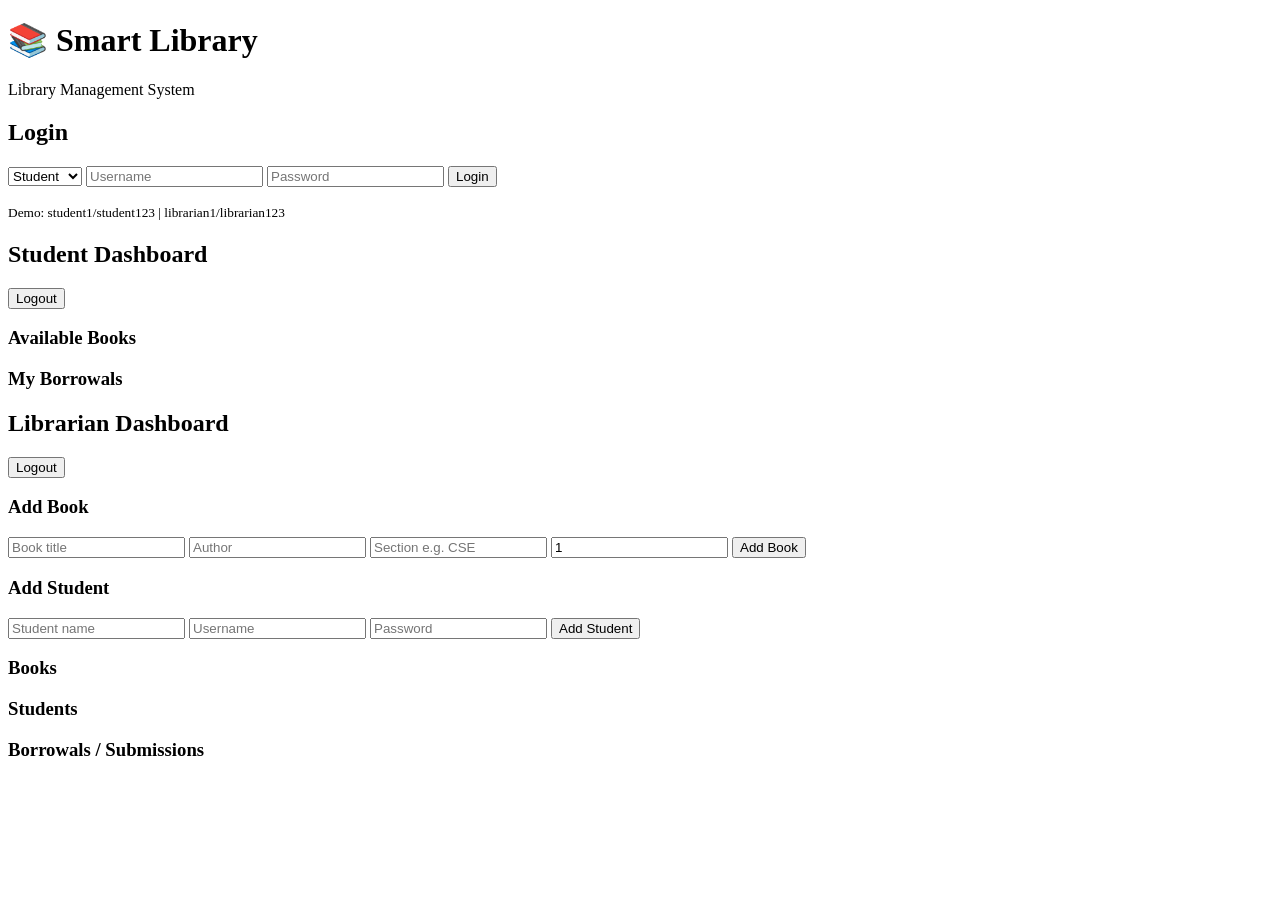
==== index.html @ 4e3f5c52 "Add files via upload" ====
<!DOCTYPE html>
<html lang="en">
<head>
  <meta charset="UTF-8">
  <meta name="viewport" content="width=device-width, initial-scale=1.0">
  <title>Library Management System</title>
  <link rel="stylesheet" href="css/style.css">
</head>
<body>
<header>
  <h1>📚 Smart Library</h1>
  <p>Library Management System</p>
</header>

<main>
  <section id="loginView" class="card">
    <h2>Login</h2>
    <select id="role">
      <option value="STUDENT">Student</option>
      <option value="LIBRARIAN">Librarian</option>
    </select>
    <input id="username" placeholder="Username">
    <input id="password" type="password" placeholder="Password">
    <button onclick="login()">Login</button>
    <p id="loginMsg"></p>
    <small>Demo: student1/student123 | librarian1/librarian123</small>
  </section>

  <section id="studentView" class="hidden">
    <div class="topbar"><h2>Student Dashboard</h2><button onclick="logout()">Logout</button></div>
    <div id="studentInfo" class="stats"></div>
    <div class="card">
      <h3>Available Books</h3>
      <div id="bookList" class="grid"></div>
    </div>
    <div class="card">
      <h3>My Borrowals</h3>
      <div id="myBorrowals"></div>
    </div>
  </section>

  <section id="librarianView" class="hidden">
    <div class="topbar"><h2>Librarian Dashboard</h2><button onclick="logout()">Logout</button></div>
    <div id="libStats" class="stats"></div>

    <div class="card">
      <h3>Add Book</h3>
      <div class="formrow">
        <input id="bookTitle" placeholder="Book title">
        <input id="bookAuthor" placeholder="Author">
        <input id="bookSection" placeholder="Section e.g. CSE">
        <input id="bookQty" type="number" value="1" min="1">
        <button onclick="addBook()">Add Book</button>
      </div>
    </div>

    <div class="card">
      <h3>Add Student</h3>
      <div class="formrow">
        <input id="studentName" placeholder="Student name">
        <input id="studentUsername" placeholder="Username">
        <input id="studentPassword" placeholder="Password">
        <button onclick="addStudent()">Add Student</button>
      </div>
    </div>

    <div class="card">
      <h3>Books</h3>
      <div id="allBooks"></div>
    </div>

    <div class="card">
      <h3>Students</h3>
      <div id="students"></div>
    </div>

    <div class="card">
      <h3>Borrowals / Submissions</h3>
      <div id="borrowals"></div>
    </div>
  </section>
</main>
<script src="js/app.js"></script>
</body>
</html>
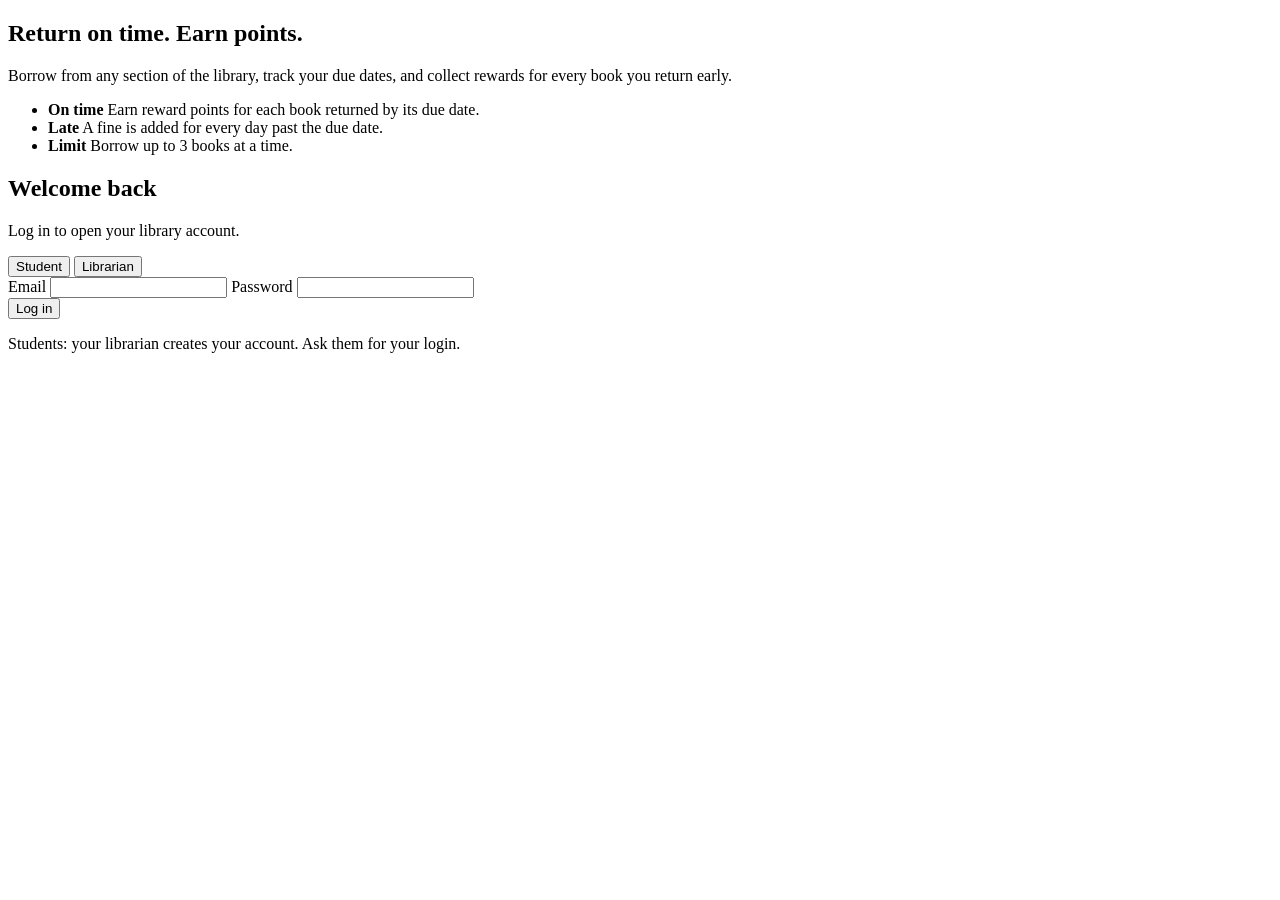
==== commit 49a1411a: "Add files via upload" ====
--- a/index.html
+++ b/index.html
@@ -2,84 +2,49 @@
 <html lang="en">
 <head>
   <meta charset="UTF-8">
-  <meta name="viewport" content="width=device-width, initial-scale=1.0">
-  <title>Library Management System</title>
+  <meta name="viewport" content="width=device-width, initial-scale=1">
+  <title>Library Login</title>
+  <link rel="preconnect" href="https://fonts.googleapis.com">
+  <link href="https://fonts.googleapis.com/css2?family=Bricolage+Grotesque:wght@600;700&family=Public+Sans:wght@400;600&display=swap" rel="stylesheet">
   <link rel="stylesheet" href="css/style.css">
 </head>
 <body>
-<header>
-  <h1>📚 Smart Library</h1>
-  <p>Library Management System</p>
-</header>
-
-<main>
-  <section id="loginView" class="card">
-    <h2>Login</h2>
-    <select id="role">
-      <option value="STUDENT">Student</option>
-      <option value="LIBRARIAN">Librarian</option>
-    </select>
-    <input id="username" placeholder="Username">
-    <input id="password" type="password" placeholder="Password">
-    <button onclick="login()">Login</button>
-    <p id="loginMsg"></p>
-    <small>Demo: student1/student123 | librarian1/librarian123</small>
+<div class="login-wrap">
+  <section class="login-art">
+    <div>
+      <h1>Return on time. Earn points.</h1>
+      <p>Borrow from any section of the library, track your due dates, and collect rewards for every book you return early.</p>
+    </div>
+    <ul class="rules">
+      <li><b>On time</b> Earn reward points for each book returned by its due date.</li>
+      <li><b>Late</b> A fine is added for every day past the due date.</li>
+      <li><b>Limit</b> Borrow up to 3 books at a time.</li>
+    </ul>
   </section>
 
-  <section id="studentView" class="hidden">
-    <div class="topbar"><h2>Student Dashboard</h2><button onclick="logout()">Logout</button></div>
-    <div id="studentInfo" class="stats"></div>
-    <div class="card">
-      <h3>Available Books</h3>
-      <div id="bookList" class="grid"></div>
-    </div>
-    <div class="card">
-      <h3>My Borrowals</h3>
-      <div id="myBorrowals"></div>
-    </div>
+  <section class="login-panel">
+    <form class="login-box" id="loginForm">
+      <h2>Welcome back</h2>
+      <p class="hint" style="margin-top:0">Log in to open your library account.</p>
+
+      <div class="tabs" role="tablist">
+        <button type="button" role="tab" data-role="student" aria-selected="true">Student</button>
+        <button type="button" role="tab" data-role="librarian" aria-selected="false">Librarian</button>
+      </div>
+
+      <label for="email">Email</label>
+      <input id="email" type="email" autocomplete="username" required>
+      <label for="password">Password</label>
+      <input id="password" type="password" autocomplete="current-password" required>
+
+      <div class="error" id="err" role="alert"></div>
+      <button class="btn block" type="submit">Log in</button>
+      <p class="hint">Students: your librarian creates your account. Ask them for your login.</p>
+    </form>
   </section>
-
-  <section id="librarianView" class="hidden">
-    <div class="topbar"><h2>Librarian Dashboard</h2><button onclick="logout()">Logout</button></div>
-    <div id="libStats" class="stats"></div>
-
-    <div class="card">
-      <h3>Add Book</h3>
-      <div class="formrow">
-        <input id="bookTitle" placeholder="Book title">
-        <input id="bookAuthor" placeholder="Author">
-        <input id="bookSection" placeholder="Section e.g. CSE">
-        <input id="bookQty" type="number" value="1" min="1">
-        <button onclick="addBook()">Add Book</button>
-      </div>
-    </div>
-
-    <div class="card">
-      <h3>Add Student</h3>
-      <div class="formrow">
-        <input id="studentName" placeholder="Student name">
-        <input id="studentUsername" placeholder="Username">
-        <input id="studentPassword" placeholder="Password">
-        <button onclick="addStudent()">Add Student</button>
-      </div>
-    </div>
-
-    <div class="card">
-      <h3>Books</h3>
-      <div id="allBooks"></div>
-    </div>
-
-    <div class="card">
-      <h3>Students</h3>
-      <div id="students"></div>
-    </div>
-
-    <div class="card">
-      <h3>Borrowals / Submissions</h3>
-      <div id="borrowals"></div>
-    </div>
-  </section>
-</main>
-<script src="js/app.js"></script>
+</div>
+<div id="toast"></div>
+<script src="js/api.js"></script>
+<script src="js/login.js"></script>
 </body>
 </html>
